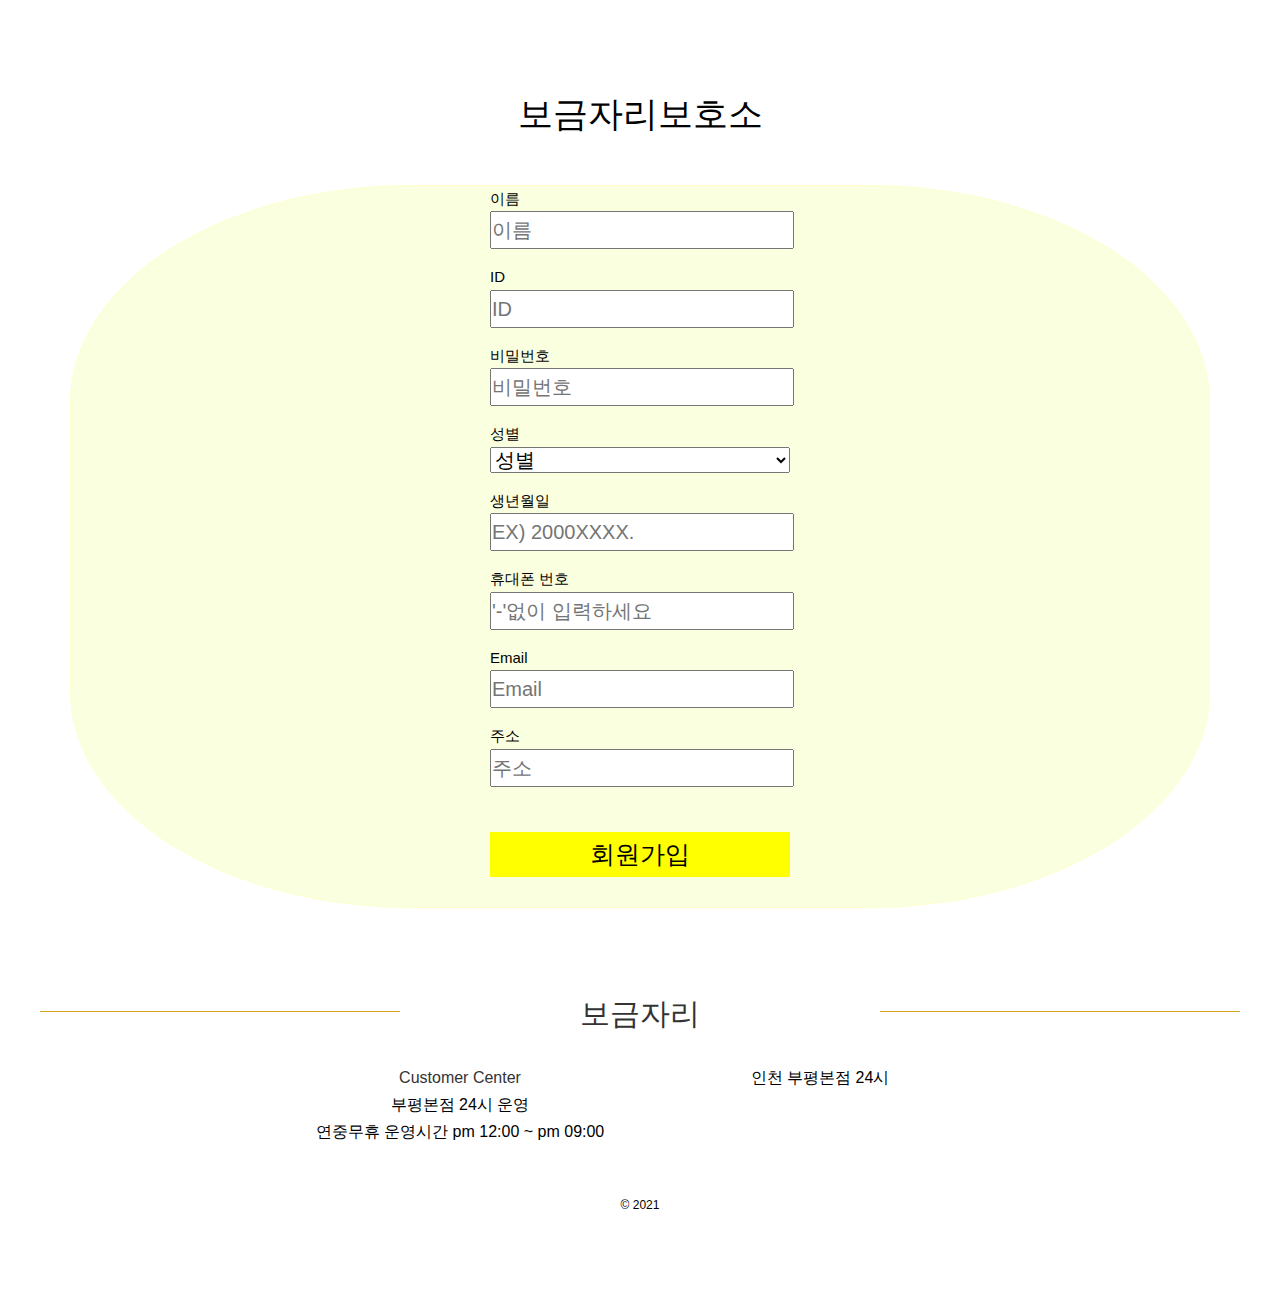
==== pages/Quick/M-Join.html @ 74cdb457 "회원가입 부분 완성" ====
<!DOCTYPE html>
<html lang="ko">
<head>
    <meta charset="UTF-8">
    <meta http-equiv="X-UA-Compatible" content="IE=edge">
    <meta name="viewport" content="width=device-width, initial-scale=1.0">
    <title>보금자리 회원가입</title>

     <!-- fonts -->
    <link rel="stylesheet" href="../../assets/css/fontawesome.css">
	<link rel="stylesheet" href="../../assets/css/font-awesome.css">
    <link rel="stylesheet" href="https://cdnjs.cloudflare.com/ajax/libs/font-awesome/5.15.2/css/all.min.css" integrity="sha512-HK5fgLBL+xu6dm/Ii3z4xhlSUyZgTT9tuc/hSrtw6uzJOvgRr2a9jyxxT1ely+B+xFAmJKVSTbpM/CuL7qxO8w==" crossorigin="anonymous" />
    <link rel="stylesheet" href="https://fonts.googleapis.com/icon?family=Material+Icons">
    <!-- //font -->

    <!-- css -->
    <link rel="stylesheet" href="../../assets/css/reset.css">
    <link rel="stylesheet" href="../../assets/css/common.css">
    <link rel="stylesheet" href="../../assets/css/main.css">
    <link rel="stylesheet" href="../../assets/css/quick.css">
    <link rel="stylesheet" href="../../assets/css/responsive.css">
</head>
<body>
    <!-- header -->
    <header>
        <div class="container">
            <div class="header-title">
                <a href="../../index.html"><h1>보금자리보호소</h1></a>
            </div>
        </div>
    </header>
    <!-- //header -->

    <main>
        <div class="container">
            <div class="form">
                <form method="post">
                    <div class="join_contents">
                        <div class="memberName">
                            <h3><label for="memberName">이름</label></h3>
                            <span>
                                <input type="text" id="memberName" name="memberName" maxlength="20" placeholder="이름">
                            </span>
                        </div>
                        <div class="memberID">
                            <h3><label for="memberID">ID</label></h3>
                            <span>
                                <input type="text" id="memberID" name="memberID" maxlength="20" placeholder="ID">
                            </span>
                        </div>
                        <div class="memberPassword">
                            <h3><label for="memberPassword">비밀번호</label></h3>
                            <span>
                                <input type="password" id="memberPassword" name="memberPassword" maxlength="20" placeholder="비밀번호">
                            </span>
                        </div>
                        <div class="memberSex">
                            <h3><label for="memberSex">성별</label></h3>
                            <div class="ps_box gender_code">
                                <select id="sex" name="sex" class="sel" aria-label="성별">
                                    <option value="" selected>성별</option>
                                        <option value="M">남자</option>
                                        <option value="F">여자</option>
                                        <option value="U">선택 안함</option>
                                </select>
                            </div>
                        </div>
                        <div class="memberBirth">
                            <h3><label for="memberBirth">생년월일</label></h3>
                            <span>
                                <input type="text" id="memberBirth" maxlength="20" name="memberBirth" placeholder="EX) 2000XXXX.">
                            </span>
                        </div>
                        <div class="memberPhone">
                            <h3><label for="memberPhone">휴대폰 번호</label></h3>
                            <span>
                                <input type="text" id="memberPhone" maxlength="20" name="memberPhone" placeholder="'-'없이 입력하세요">
                            </span>
                        </div>
                        <div class="memberEmail">
                            <h3><label for="memberEmail">Email</label></h3>
                            <span>
                                <input type="email" maxlength="20" id="EMAIL" name="memberEmail" placeholder="Email">
                            </span>
                        </div>
                        <div class="address">
                            <h3><label for="memberAddress">주소</label></h3>
                            <span>
                                <input type="text" id="memberAddress" name="memberAddress" maxlength="20" placeholder="주소">
                            </span>
                        </div>
                        <div class="join_btn_area">
                            <input type="submit" value="회원가입" class="join_btn">
                        </div>
                    </div>
                </form>
            </div>
        </div>
    </main>

    <!-- footer -->
    <footer>
        <div class="container">
            <div class="footer-logo">
                <a href="javascript:void(0)">
                    <h3>보금자리</h3>
                </a>
            </div>
            <div class="footer-wrap">
                <div class="sub-container">
                    <div class="footer-menu menu01">
                        <ul class="customer">
                            <li><a href="javascript:void(0)"><span>Customer Center</span></a></li>
                            <li><span>부평본점 24시 운영</span></li>
                            <li><span>연중무휴 운영시간 pm 12:00 ~ pm 09:00</span></li>
                        </ul>
                    </div>
                    <div class="footer-menu menu02">
                        <ul class="location">
                            <li>인천 부평본점 24시</li>
                        </ul>
                    </div>
                </div>
                <p>&copy; 2021</p>
            </div>
        </div>
    </footer>
    <!-- //footer -->
</body>
</html>
---- assets/css/common.css ----
@charset "UTF-8";
/* Layout */
header {
    width: 100%;
    position: relative;
}

/* container */
.container {
    width: 1200px;
    margin: 0 auto;
    position: relative;
}

/* content-title & jb-table  */
.content-title {
    padding: 50px 10px;
    text-align: center;
    margin-top: 20px;
}

.content-title h5 {
    font-size: 22px;
}

.content-title h5 span > span {
    font-size: 23px;
    color: goldenrod;
}

.jb-table {
    display: table;
    width: 100%;
    box-sizing: border-box;
}
.jb-table-row {
    display: table-row;
}
.jb-table-cell {
    display: table-cell;
    background-repeat: no-repeat;
    height: 250px; 
    background-size: cover;
    background-position: 0 70%;
    border: 1px solid lightyellow;
}

/* header */

/* quick */
.quick {
    text-align: right;
}
.quick a {
    position: relative;
    z-index: 10;
    padding: 8px 0 0 0; 
    margin-left: 10px;
    display: inline-block;
    color: #000;
}
.quick a:before {
    content: '';
    position: absolute;
    left: 0;
    bottom: 0;
    width: 100%;
    height: 1px;
    background:goldenrod;
    transform: scaleX(0);
    transition: transform .25s ease-in-out;
}
.quick a:hover:before  {
    transform: scaleX(1);
}

/* header-title */
.header-title {
    position: relative;
    color: #000;
    z-index: 10;
    text-align: center;
    margin-top: 70px;
}
.header-title h1 {
    margin-top: 0;
    font-size: 28px;
    display: inline-block;
    padding: 6px 40px 5px 40px;
}
.header-title a {
    color: #000;
    display: inline-block;
    padding: 6px 20px;
    margin-top: 2px;
    transition: all 0.35s ease;
    border-radius: 10px;
}
/* .header-title a:hover {  
	box-shadow: 
			0 0 0 2px lightyellow inset,
			0 0 0 4px goldenrod inset,
			0 0 0 6px lightyellow inset,
			0 0 0 8px goldenrod inset,
			0 0 0 10px lightyellow inset,
			0 0 0 12px goldenrod inset,
			0 0 0 14px lightyellow inset;
} */

/* icon */
.icon {
    position: relative;
    z-index: 10;
    text-align: center;
    margin-top: 50px;
    padding-bottom: 30px;
}
.icon li {
    display: inline;
    margin: 0 2px;
}
.icon li a {
    position: relative;
    color: goldenrod;
    width: 66px;
    height: 66px; 
	background: rgba(251, 255, 0, 0.5);
    border-radius: 50%;
    display: inline-block; 
	transition: all 0.35s ease;
}
.icon li a i {
    font-size: 40px;
    line-height: 66px;
}
.icon li a span {
    opacity: 0;
    position: absolute;
    left: 50%;
    top: -40px;
    transform: translateX(-50%); 
	background: gold;
    padding: 3px 10px;
    display: block;
    border-radius: 6px 0;
    transition: all 0.35s ease;
}
.icon li a span:before {
    content: '';
    position: absolute;
    left: 50%;
    bottom: -5px;
    margin-left: -5px;
	border-top: 5px solid gold;
	border-left: 5px solid transparent;
	border-right: 5px solid transparent;
}
.icon li a:hover span {
    opacity: 1; top: -30px;
}
.icon li a:hover {
	box-shadow: goldenrod inset;
	background: gold;
}

/* nav */
nav {
    width: 100%;
    border-top: 1px solid goldenrod;
    padding: 20px 0;
}
nav .menu {
    display: flex;
    font-size: 20px;
    text-align: center;
}

nav .menu li {
    width: 25%;
    position: relative;
}

nav .menu > li > a {
    transition: all 0.3s ease;
    color: #000;
}

nav .menu > li > a:hover {
    font-weight: 700;
    font-size: 24px;
    color: gold;
}

nav .menu li:hover .sub-menu {
    opacity: 1;
    visibility: visible;
}

nav .menu .sub-menu {
    position: absolute;
    width: 50%;
    left: 25%;
    background: lightyellow;
    border-radius: 30px;
    font-size: 13px;
    transition: all 0.3s ease;
    z-index: 1;
    opacity: 0;
    visibility: hidden;
}

nav .menu .sub-menu li {
    width: 100%;
    text-align: center;
}

nav .menu .sub-menu li a {
    display: inline-block;
    padding: 6px 20px;
    margin: 10px 0;
    color: #000;
    position: relative;
}

nav .menu .sub-menu li a:before {
    content: '';
    position: absolute;
    left: 0;
    bottom: 0;
    width: 100%;
    height: 1px;
    background:goldenrod;
    transform: scaleX(0);
    transition: transform .25s ease-in-out;
}

nav .menu .sub-menu li a:hover:before {
    transform: scaleX(1);
}

nav .menu .sub-menu li:first-child {
    padding-top: 0;
}

/* footer */
footer {
    padding: 0 40px 100px;
    display: block;
}

footer .footer-wrap {
    align-items: center;
    text-align: center;
}

footer .footer-logo {
    margin-bottom: 30px;
    position: relative;
    text-align: center;
}

footer .footer-logo:before,
footer .footer-logo:after {
    content: "";
    width: calc(33.333333% - 40px);
    height: 1px;
    background: goldenrod;
    position: absolute;
    display: block;
    transform: scale(0,1);
    transition: transform .4s .2s cubic-bezier(.4, 0, .2, 1);
}

footer.show .footer-logo:before,
footer.show .footer-logo:after {
    transform: scale(1,1);
    top: 50%;
    margin-top: -.8125rem;
}

footer .footer-logo:before {
    left: 0;
    transform-origin: right center;
}

footer .footer-logo:after {
    right: 0;
    transform-origin: left center;
}

footer .footer-logo a {
    width: 200px;
    height: 46px;
    display: inline-block;
}

footer .footer-logo a h3 {
    font-size: 30px;
}

footer .sub-container {
    position: relative;
    letter-spacing: normal;
    font-size: 0;
    width: 100%;
    display: flex;
}

footer .sub-container .footer-menu {
    width: 30%;
    vertical-align: top;
    font-size: 1rem;
    display: inline-block;
    text-align: center;
}

footer .customer , footer .location {
    padding: 0;
    list-style: none;
    margin: 0;
}

footer .sub-container .admin {
    width: 40%;
}

.admin .footer-social {
    text-align: center;
}
.admin .footer-social .footer-social-list {
    margin-bottom: 20px;
    display: block;
    margin: 0;
    padding: 0;
    list-style: none;
    margin-bottom: 1.875rem;
    transition: transform .6s .2s cubic-bezier(.4, 0, .2, 1),
    -webkit-transform .6s .2s cubic-bezier(.4, 0, .2, 1);
    -webkit-transform: scale(1,0);
    -ms-transform: scale(1,0);
    transform: scale(1,0);
    transform-origin: top center;
}

footer.show .admin .footer-social .footer-social-list {
    -webkit-transform: scale(1,1);
    -ms-transform: scale(1,1);
    transform: scale(1,1);
}

.admin .footer-social .footer-social-list .footer-social-item {
    display: inline-block;
    margin: 0 11%;
}
.admin .footer-social .footer-social-list .footer-social-item a i {
    width: 2.5rem;
    height: 2.5rem;
    font-size: 35px;
    color: goldenrod;
}

.admin .footer-admin {
    margin-bottom: 3.375rem;
}

.admin .footer-admin .footer-admin-title {
    font-family: Roboto,sans-serif;
    text-align: center;
    font-weight: 500;
    font-size: 16px;
    position: relative;
    display: block;
    text-transform: uppercase;
    padding-top: 5.25rem;
    margin-bottom: 1.875rem;
}

.admin .footer-admin .footer-admin-title:before {
    position: absolute;
    width: 1px;
    top: 0;
    left: 50%;
    background: goldenrod;
    content: "";
    height: 3.625rem;
    transition: transform .6s .2s cubic-bezier(.4, 0, .2, 1),
    -webkit-transform .6s .2s cubic-bezier(.4, 0, .2, 1);
    -webkit-transform: scale(1,0);
    -ms-transform: scale(1,0);
    transform: scale(1,0);
    transform-origin: top center;
}

footer.show .admin .footer-admin .footer-admin-title:before {
    -webkit-transform: scale(1,1);
    -ms-transform: scale(1,1);
    transform: scale(1,1);
}

.admin .footer-admin .subscribe {
    width: 100%;
    position: relative;
}

.subscribe input {
    text-align: center;
    height: 3.125rem;
    border-bottom: 0;
    box-sizing: border-box;
    font-size: .625rem;
    padding-left: 1.25rem;
    padding-right: 1.25rem;
    border: 1px solid goldenrod;
    color: #000;
    width: 100%;
    background: #fff;
    letter-spacing: 3px;
    font-weight: 700;
}

.subscribe button {
    width: 100%;
    height: 3.125rem;
    padding: 1.125rem 1.75rem;
    font-size: .625rem;
    display: inline-block;
    border: 1px solid goldenrod;
    background: 0 0;
    font-weight: 700;
    text-transform: uppercase;
    letter-spacing: 3px;
    min-height: 50px;
    color: #000;
    padding: 0;
    position: relative;
    text-align: center;
    cursor: pointer;
    background: #fff;
    transition: color .7s ease;
}

.subscribe button:hover {
    background: lightyellow;
    color: #000;
}
---- assets/css/main.css ----
@charset "UTF-8";

/* banner */
.banner-img1 {
    background-image: url(../img/banner01.jpg);
    background-repeat: no-repeat;
    height: 585px;
    background-size: cover;
}

.banner-img2 {
    background-image: url(../img/banner02.jpg);
    background-repeat: no-repeat;
    height: 585px;
    background-size: cover;
}

.banner-img3 {
    background-image: url(../img/banner03.jpg);
    background-repeat: no-repeat;
    height: 585px;
    background-size: cover;
}
.slick-dotted.slick-slider {
    margin-bottom: 0;
}

/* contents */
.contents {
    margin: 0;
    width: 100%;
    overflow: hidden;
}

.content-item {
    position: relative;
}

.content-item-imgWrap {
    width: 100%;
    height: 300px;
    display: flex;
}

.content-item-img {
    width: 33.333%;
    height: 100%;
    border-radius: 40%;
    margin-left: 10px;
}
.content-item-img:first-child {
    margin-left: 0;
}

.content-item-desc {
    font-size: 3vw;
    line-height: 1.4;
    color: #000;
    text-align: center;
    position: relative;
    z-index: 20;
    font-weight: 100;
    top: 20px;
    bottom: 0;
}

.content-item-desc a {
    background: radial-gradient(lightyellow, rgb(247, 247, 204));
    border-radius: 50%;
}

.content-item-desc i {
    color: goldenrod;
}

/* 개별적으로 나타나기 */
.contents > section .content-item-img.img01 {
    opacity: 0;
    transform: translateY(-200px) rotate(30deg) skew(20deg);
    transition: all 1s 0.6s cubic-bezier(0, 0.51, 0.16, 1.1);
}
.contents > section .content-item-img.img02 {
    opacity: 0;
    transform: translateY(200px) skew(20deg);
    transition: all 1s 0.6s cubic-bezier(0, 0.51, 0.16, 1.1);
}
.contents > section .content-item-img.img03 {
    opacity: 0;
    transform: translateY(-200px) rotate(30deg) skew(20deg);
    transition: all 1s 0.6s cubic-bezier(0, 0.51, 0.16, 1.1);
}
.contents > section .content-item-desc {
    opacity: 0;
    transform: translateX(200px);
    transition: all 1s 0.9s cubic-bezier(0, 0.51, 0.16, 1.1);
}


.contents > section.show .content-item-img.img01 {
    opacity: 1;
    transform: translateY(0) rotate(0) skew(0);
}
.contents > section.show .content-item-img.img02 {
    opacity: 1;
    transform: translateY(0) rotate(0) skew(0);
}
.contents > section.show .content-item-img.img03 {
    opacity: 1;
    transform: translateY(0) rotate(0) skew(0);
}
.contents > section.show .content-item-desc {
    opacity: 1;
    transform: translateX(0);
}

#intro .img01 {
    background: url("../img/intro-img01.jpg") no-repeat;
    background-size: cover;
}
#intro .img02 {
    background: url("../img/intro-img02.jpg") no-repeat;
    background-size: cover;
}
#intro .img03 {
    background: url("../img/intro-img03.jpg") no-repeat;
    background-size: cover;
}

/* baby & story */

#baby,
#story {
    width: 100%;
}

#story {
    margin-bottom: 10%;
}

.list {
    padding: 10px 10px;
    background: goldenrod;
    overflow: hidden;
    display: table;
    width: 100%;
}

.list .card-post-row {
    background: #555;
    display: table-row;
}

.card-img01 {
    background-image: url(../img/대박.jpg);
    background-position: 50%;
    background-repeat: no-repeat;
    background-size: cover;
}
.card-img02 {
    background-image: url(../img/하루.jpg);
    background-position: 50%;
    background-repeat: no-repeat;
    background-size: cover;
}
.card-img03 {
    background-image: url(../img/통키.jpg);
    background-position: 35%;
    background-repeat: no-repeat;
    background-size: cover;
}
.card-img04 {
    background-image: url(../img/사랑.jpg);
    background-position: 35%;
    background-repeat: no-repeat;
    background-size: cover;
}
.card-img05 {
    background-image: url(../img/루팡.jpg);
    background-repeat: no-repeat;
    background-size: cover;
}
.card-img06 {
    background-image: url(../img/온화.jpg);
    background-position: 35%;
    background-repeat: no-repeat;
    background-size: cover;
}
.card-img07 {
    background-image: url(../img/기쁨.jpg);
    background-position: 90%;
    background-repeat: no-repeat;
    background-size: cover;
}
.card-img08 {
    background-image: url(../img/믿음.jpg); 
    background-repeat: no-repeat;
    background-size: cover;
}
.card-img09 {
    background-image: url(../img/평화.jpg);
    background-position: 50%;
    background-repeat: no-repeat;
    background-size: cover;
}

.card a {
    width: 100%;
    height: 100%;
    display: block;
    text-align: center;
}

.card a:hover {
    background: #000;
    opacity: 0.5;
}

/* adoption */
#adoption {
    margin-bottom: 0;
}

.adoption-img1 {
    background-image: url(../img/adoption-img01.jpg);
    background-repeat: no-repeat;
    background-size: cover;
    background-position: center bottom;
    height: 585px;
}
.adoption-img2 {
    background-image: url(../img/adoption-img02.jpg);
    background-repeat: no-repeat;
    background-size: cover;
    background-position: center bottom;
    height: 585px;
}
.adoption-img3 {
    background-image: url(../img/adoption-img03.jpg);
    background-repeat: no-repeat;
    background-size: cover;
    background-position: center bottom;
    height: 585px;
}
---- assets/css/quick.css ----
/* header */
.header-title a h1 {
    font-size: 35px;
}

/* main */
main {
}

.form {
    width: 100%;
    box-sizing: border-box;
    padding: 30px;
    margin-bottom: 50px;
}

.form form {
    display: flex;
    justify-content: center;
    align-items: center;
    border: 1px solid rgb(254, 255, 205);
    background: rgb(250, 255, 223);
    border-radius: 30%;
}

.join_contents div {
    margin-bottom: 15px;
}

.join_contents h3 {
    font-size: 15px;
}

.memberSex span label {
    font-size: 20px;
}

input {
    width: 100%;
    font-size:20px;
}
select {
    width: 100%;
    font-size:20px;
}
input[type="radio"] {
    margin-top: -1px;
    vertical-align: middle;
}

/* footer */
footer .footer-logo:before,
footer .footer-logo:after {
    content: "";
    width: calc(33.333333% - 40px);
    height: 1px;
    background: goldenrod;
    position: absolute;
    display: block;
    transform: scale(1,1);
    top: 50%;
}

footer .sub-container {
    display: block;
    margin-bottom: 50px;
}

/* btn */
.join_btn_area {
    padding-top:30px;
    padding-bottom:15px;
}
.join_btn {
    width:300px;
    height:45px;
    background: yellow;
    border:none;
    font-size:25px;
    color:black;
}
---- assets/css/responsive.css ----
/* MediaQuery */
@media (max-width: 1240px){
	.container {
        width: 1000px;
    }

    .header-title {
        margin-top: 55px;
    }

    .header-title h1 {
        font-size: 25px;
    }

    .icon {
        margin-top: 40px;
    }

    .icon li a {
        width: 55px;
        height: 55px;
    }

    .icon li a i {
        font-size: 35px;
        line-height: 60px;
    }

    nav .menu {
        font-size: 17px;
    }

    nav .menu > li > a:hover {
        font-weight: 500;
        font-size: 22px;
    }

    nav .menu .sub-menu {
        font-size: 12px;
        border-radius: 27px;
    }

    .banner-img1 {
        height: 400px;
    }

    .banner-img2 {
        height: 400px;
    }

    .banner-img3 {
        height: 400px;
    }

    .content-title {
        padding: 50px 10px;
        margin-top: 0;
    }

    .content-title h5 {
        font-size: 20px;
    }

    .content-title h5 span > span {
        font-size: 21px;
    }

    #intro .img01 {
        background-position: 70%;
    }
    #intro .img03 {
        background-position: 50%;
    }

    .adoption-img1 {
        height: 385px;
    }
    .adoption-img2 {
        height: 385px;
    }
    .adoption-img3 {
        height: 385px;
    }

    footer {
        padding: 0 40px 80px;
    }

    footer .footer-logo a h3 {
        font-size: 25px;
    }

}
@media (max-width: 1024px){
	.container {
        width: 800px;
    }

    .header-title {
        margin-top: 40px;
    }

    .header-title h1 {
        font-size: 20px;
    }

    .icon {
        margin-top: 30px;
    }

    .icon li a {
        width: 44px;
        height: 44px;
    }

    .icon li a i {
        font-size: 30px;
        line-height: 49px;
    }

    nav .menu {
        font-size: 15px;
    }

    nav .menu > li > a:hover {
        font-weight: 400;
        font-size: 20px;
    }

    nav .menu .sub-menu {
        font-size: 12px;
        border-radius: 20px;
    }

    nav .menu .sub-menu li a:before {
        display: none;
    }

    .banner-img1 {
        height: 350px;
    }

    .banner-img2 {
        height: 350px;
    }

    .banner-img3 {
        height: 350px;
    }

    .content-title {
        padding: 50px 10px;
        margin-top: 0;
    }

    .content-title h5 {
        font-size: 18px;
    }

    .content-title h5 span > span {
        font-size: 19px;
    }

    .content-item-imgWrap {
        padding-top: 10px;
    }

    .content-item-img {
        width: 50%;
    }

    #intro .img01 {
        height: 85%;
    }
    #intro .img02 {
        height: 85%;
    }

    #intro .img03 {
        display: none;
    }

    .content-item-desc {
        font-size: 2.7vw;
    }

    .card-img04 {
        background-position: 45%;
    }
    .card-img05 {
        background-position: 25%;
    }
    .card-img07 {
        display: none;
    }
    .card-img08 {
        display: none;
    }
    .card-img09 {
        display: none;
    }

    footer {
        padding: 0 40px 60px;
    }

    footer .footer-logo a h3 {
        font-size: 25px;
    }

    footer .sub-container .footer-menu {
        font-size: 0.8rem;
    }

    .admin .footer-social .footer-social-list .footer-social-item {
        margin: 0 7%;
    }

    .admin .footer-social .footer-social-list .footer-social-item a i {
        font-size: 30px;
    }

    .admin .footer-admin .footer-admin-title {
        font-weight: 400;
        font-size: 14px;
    }

    .subscribe input {
        font-size: .425rem;
        font-weight: 500;
    }

    .subscribe button {
        font-size: .425rem;
        font-weight: 500;
    }
}

@media (max-width: 960px){
    .header-title {
        margin-top: 20px;
    }

    .banner-img1 {
        height: 285px;
    }

    .banner-img2 {
        height: 285px;
    }

    .banner-img3 {
        height: 285px;
    }

    .icon {
        margin-top: 0;
    }

	.banner-img1 {
        background-position: 50%;
    }

    .banner-img2 {
        background-position: 50%;
    }
}

@media (max-width: 768px){
	.container {
        width: 700px;
    }
    .header-title h1 {
        font-size: 17px;
    }
    .header-title a:hover {  
        box-shadow: none;
    }
    .icon li a {
        width: 40px; height: 40px;
    }
    .icon li a i {
        font-size: 26px;
        line-height: 40px;
    }
    .icon li a span {
        display: none;
    }

    nav {
        padding: 15px 0;
    }

    nav .menu {
        font-size: 13px;
    }

    nav .menu > li > a:hover {
        font-size: 18px;
    }

    nav .menu .sub-menu {
        font-size: 11px;
    }

    nav .menu .sub-menu li a:hover:before {
        transform: scaleX(1);
    }

    nav .menu .sub-menu li:first-child {
        padding-top: 0;
    }

    .banner-img1 {
        height: 250px;
    }

    .banner-img2 {
        height: 250px;
    }

    .banner-img3 {
        height: 250px;
    }

    .jb-table-cell {
        height: 200px;
    }

    footer {
        padding: 0 20px 60px;
    }

    footer .footer-logo:before,
    footer .footer-logo:after {
        top: 30%;
        transform: none;
        transition: none;
    }

    footer.show .footer-logo:before,
    footer.show .footer-logo:after {
        transform: none;
        margin-top: -.8125rem;
    }

    footer .footer-logo:before {
        transform-origin: none;
    }

    footer .footer-logo:after {
        transform-origin: none;
    }

    footer .footer-logo a h3 {
        font-size: 15px;
    }

    footer .sub-container .footer-menu {
        font-size: 0.6rem;
    }

    .admin .footer-social .footer-social-list {
        list-style: none;
        transition: none;
        -webkit-transform: none;
        -ms-transform: none;
        transform: none;
        transform-origin: none;
    }

    .admin .footer-social .footer-social-list .footer-social-item {
        margin: 0 7%;
    }

    .admin .footer-social .footer-social-list .footer-social-item a i {
        font-size: 20px;
    }

    .admin .footer-admin {
        display: none;
    }
}

@media (max-width: 630px){
	.container {
        width: 590px;
    }

    .header-title {
        margin-top: 5px;
    }

    .header-title h1 {
        font-size: 15px;
    }

    .header-title a {
        padding: 6px 10px;
        transition: none;
    }

    .icon {
        padding-bottom: 10px;
    }

    .icon li a {
        width: 33px;
        height: 33px;
    }

    .icon li a i {
        font-size: 20px;
        line-height: 35px;
    }

    nav {
        padding: 10px 0;
    }

    nav .menu {
        font-size: 11px;
    }

    nav .menu > li > a:hover {
        font-size: 13px;
    }

    nav .menu .sub-menu {
        font-size: 11px;
    }

    nav .menu .sub-menu li a {
        padding: 6px 0;
    }

    .banner-img1 {
        height: 185px;
    }

    .banner-img2 {
        height: 185px;
    }

    .banner-img3 {
        height: 185px;
    }

    .content-title {
        padding: 25px 10px;
    }

    .content-title h5 {
        font-size: 15px;
    }

    .content-title h5 span > span {
        font-size: 16px;
    }

    .content-item-imgWrap {
        height: 200px;
    }

    .content-item-desc {
        font-size: 2.5vw;
        top: 10px;
        margin-bottom: 5px;
    }

    #intro .img01 {
        height: 75%;
    }
    #intro .img02 {
        height: 75%;
    }

    .adoption-img1 {
        height: 230px;
    }
    .adoption-img2 {
        height: 230px;
    }
    .adoption-img3 {
        height: 230px;
    }

    .jb-table-cell {
        height: 150px;
    }

    footer {
        padding: 0 10px 20px;
        display: block;
    }

    footer .footer-logo {
        margin-bottom: 0;
    }

    footer .footer-logo:before,
    footer .footer-logo:after {
        width: calc(38% - 40px);
    }

    footer .footer-logo a {
        width: 100px;
    }
}
@media (max-width: 420px){
	.container {
        width: 380px;
    }

    .quick a {
        font-size: 10px;
    }

    nav .menu {
        font-size: 10px;
    }

    nav .menu > li > a:hover {
        font-weight: 400;
        font-size: 13px;
    }

    nav .menu .sub-menu {
        font-size: 10px;
        width: 100%;
        left: -2%;
    }

    nav .menu .sub-menu li a:before {
        display: none;
    }

    .banner-img1 {
        height: 135px;
    }

    .banner-img2 {
        height: 135px;
    }

    .banner-img3 {
        height: 135px;
    }

    #intro .img01 {
        width: 100%;
    }

    .content-title {
        padding: 20px 10px;
    }

    .content-title h5 {
        font-size: 15px;
    }

    .content-title h5 span > span {
        font-size: 16px;
    }

    .content-item-imgWrap {
        width: 70%;
        height: 140px;
        position: relative;
    }

    .content-item-img {
        position: absolute;
        left: 20%;
    }

    .contents > section .content-item-img.img01 {
        transform: translateX(-200px);
    }

    .contents > section.show .content-item-img.img01 {
        transform: translateX(0);
    }

    .content-item-desc {
        top: 0;
    }

    #intro .img02 {
        display: none;
    }

    .jb-table-cell {
        height: 130px;
    }

    .card-img01 {
        background-position: 40%;
    }
    .card-img02 {
        background-position: 45%;
    }
    .card-img03 {
        background-position: 40%;
    }
    .card-img04 {
        display: none;
    }
    .card-img05 {
        display: none;
    }
    .card-img06 {
        display: none;
    }

    .adoption-img1 {
        height: 155px;
    }
    .adoption-img2 {
        height: 155px;
    }
    .adoption-img3 {
        height: 155px;
    }

    footer .footer-logo a h3 {
        font-size: 13px;
    }

    .admin .footer-social .footer-social-list .footer-social-item {
        margin: 0 2%;
    }

    .admin .footer-social .footer-social-list .footer-social-item a i {
        font-size: 15px;
    }
}

@media (max-width: 320px){
	.container {
        width: 280px;
    }

    .quick {
        display: none;
    }

    .icon {
        display: none;
    }

    nav .menu > li > a:hover {
        font-size: 10px;
    }

    nav .menu li:hover .sub-menu {
        opacity: 0;
        visibility: hidden;
    }

    .banner-img1 {
        height: 100px;
    }

    .banner-img2 {
        height: 100px;
    }

    .banner-img3 {
        height: 100px;
    }

    footer .sub-container {
        display: block;
    }

    footer .sub-container .footer-menu {
        width: 100%;
    }

    footer .sub-container .admin {
        width: 100%;
    }

    .admin .footer-social .footer-social-list {
        margin-bottom: 0;
        display: flex;
        justify-content: center;
        align-items: center;
        padding-top: 5px;
    }

    .admin .footer-social .footer-social-list .footer-social-item a i {
        width: 1.5rem;
        height: 1.5rem;
    }
}
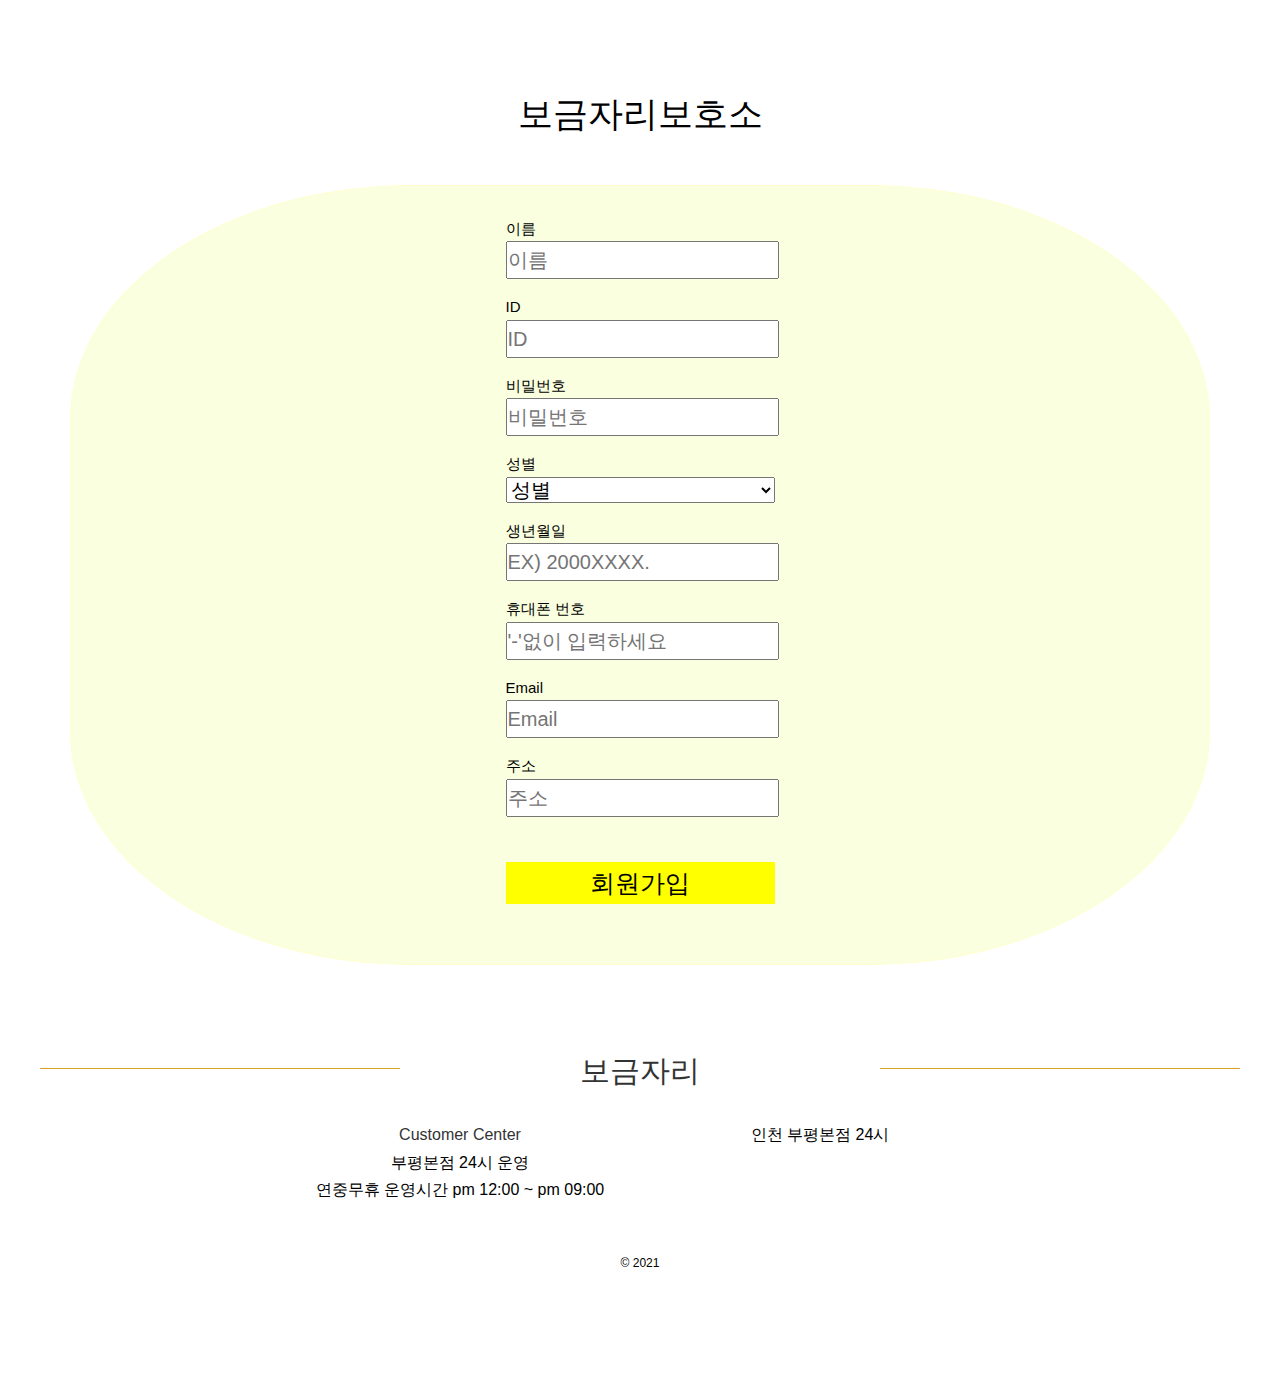
==== commit 731ccfe2: "로그인 완성" ====
--- a/pages/Quick/M-Join.html
+++ b/pages/Quick/M-Join.html
@@ -6,7 +6,7 @@
     <meta name="viewport" content="width=device-width, initial-scale=1.0">
     <title>보금자리 회원가입</title>
 
-     <!-- fonts -->
+    <!-- fonts -->
     <link rel="stylesheet" href="../../assets/css/fontawesome.css">
 	<link rel="stylesheet" href="../../assets/css/font-awesome.css">
     <link rel="stylesheet" href="https://cdnjs.cloudflare.com/ajax/libs/font-awesome/5.15.2/css/all.min.css" integrity="sha512-HK5fgLBL+xu6dm/Ii3z4xhlSUyZgTT9tuc/hSrtw6uzJOvgRr2a9jyxxT1ely+B+xFAmJKVSTbpM/CuL7qxO8w==" crossorigin="anonymous" />
@@ -16,7 +16,6 @@
     <!-- css -->
     <link rel="stylesheet" href="../../assets/css/reset.css">
     <link rel="stylesheet" href="../../assets/css/common.css">
-    <link rel="stylesheet" href="../../assets/css/main.css">
     <link rel="stylesheet" href="../../assets/css/quick.css">
     <link rel="stylesheet" href="../../assets/css/responsive.css">
 </head>
@@ -33,9 +32,9 @@
 
     <main>
         <div class="container">
-            <div class="form">
+            <div class="area join_area">
                 <form method="post">
-                    <div class="join_contents">
+                    <div class="contents join_contents">
                         <div class="memberName">
                             <h3><label for="memberName">이름</label></h3>
                             <span>
@@ -89,8 +88,8 @@
                                 <input type="text" id="memberAddress" name="memberAddress" maxlength="20" placeholder="주소">
                             </span>
                         </div>
-                        <div class="join_btn_area">
-                            <input type="submit" value="회원가입" class="join_btn">
+                        <div class="btn_area join_btn_area">
+                            <input type="submit" value="회원가입" class="btn join_btn">
                         </div>
                     </div>
                 </form>
--- a/assets/css/quick.css
+++ b/assets/css/quick.css
@@ -1,33 +1,32 @@
+/* Join */
 /* header */
 .header-title a h1 {
     font-size: 35px;
 }
 
 /* main */
-main {
-}
-
-.form {
+.area {
     width: 100%;
     box-sizing: border-box;
     padding: 30px;
     margin-bottom: 50px;
 }
 
-.form form {
+.area form {
     display: flex;
     justify-content: center;
     align-items: center;
     border: 1px solid rgb(254, 255, 205);
     background: rgb(250, 255, 223);
     border-radius: 30%;
+    padding: 30px;
 }
 
-.join_contents div {
+.contents div {
     margin-bottom: 15px;
 }
 
-.join_contents h3 {
+.contents h3 {
     font-size: 15px;
 }
 
@@ -67,15 +66,34 @@
 }
 
 /* btn */
-.join_btn_area {
+.btn_area {
     padding-top:30px;
     padding-bottom:15px;
 }
-.join_btn {
-    width:300px;
-    height:45px;
+.btn {
     background: yellow;
     border:none;
     font-size:25px;
     color:black;
 }
+
+/* Login */
+.login_area {
+
+}
+
+.login_area form {
+    background: none;
+}
+
+.login_contents {
+    width: 80%;
+    padding: 10%;
+    box-sizing: border-box;
+    border: 1px solid gray;
+}
+
+.login_contents div input {
+    padding: 10px;
+    font-size: 25px;
+}